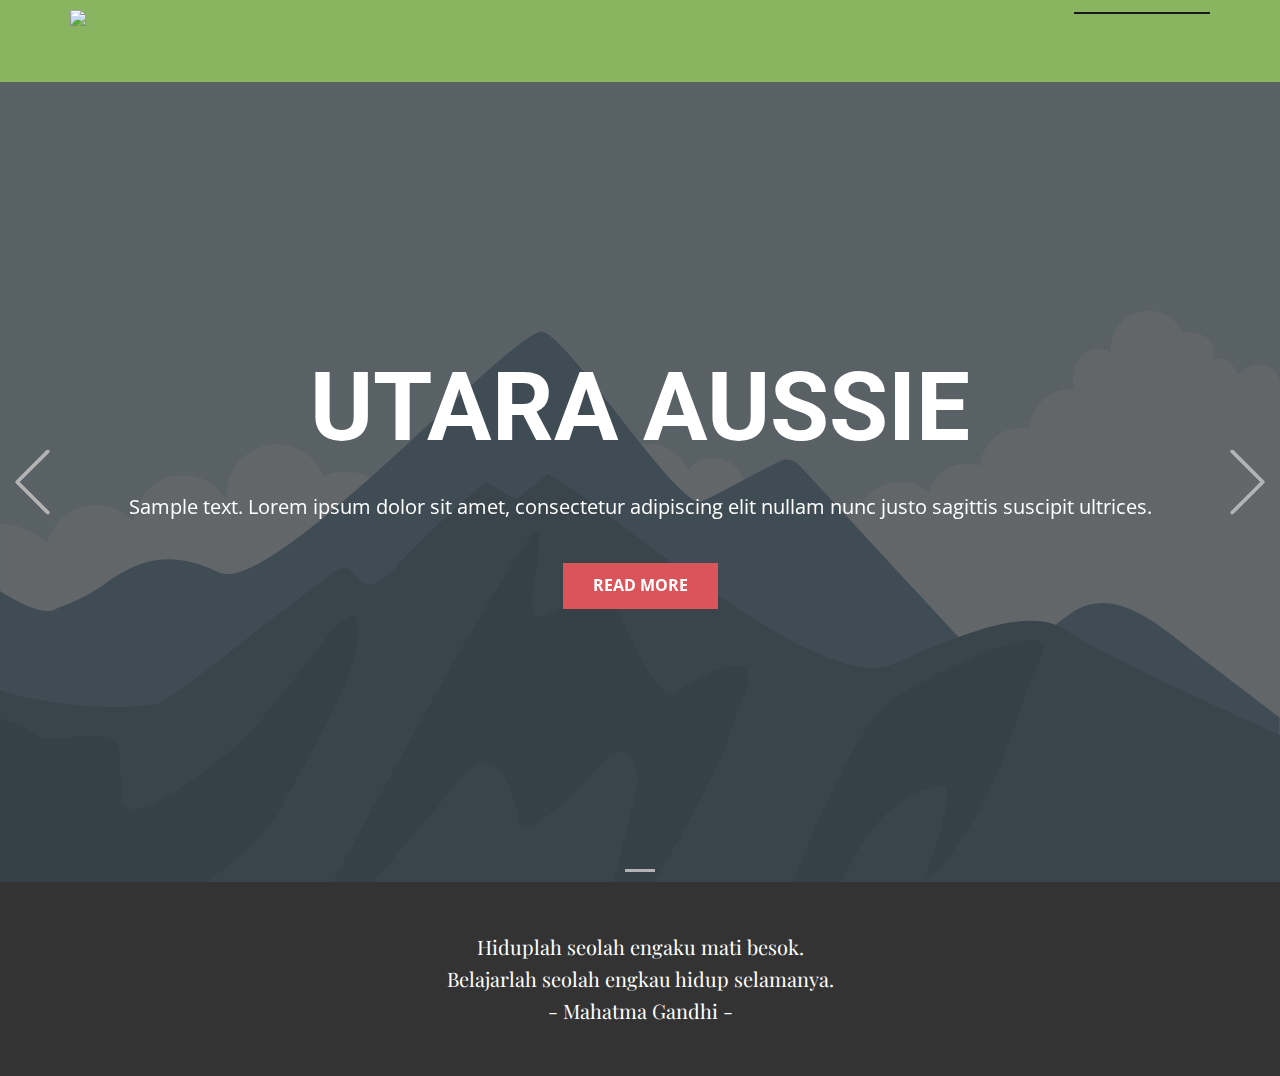
==== Refreshing-Site.html @ 966a4aa8 "commit" ====
<!DOCTYPE html>
<html style="font-size: 16px;">
  <head>
    <meta name="viewport" content="width=device-width, initial-scale=1.0">
    <meta charset="utf-8">
    <meta name="keywords" content="UTARA AUSSIE">
    <meta name="description" content="">
    <meta name="page_type" content="np-template-header-footer-from-plugin">
    <title>Refreshing Site</title>
    <link rel="stylesheet" href="nicepage.css" media="screen">
<link rel="stylesheet" href="Refreshing-Site.css" media="screen">
    <script class="u-script" type="text/javascript" src="jquery.js" defer=""></script>
    <script class="u-script" type="text/javascript" src="nicepage.js" defer=""></script>
    <meta name="generator" content="Nicepage 3.17.5, nicepage.com">
    <script type="text/javascript" src="//static.nicepage.com/shared/assets/jquery-1.9.1.min.js" defer="defer"></script>
    
    <link id="u-theme-google-font" rel="stylesheet" href="https://fonts.googleapis.com/css?family=Roboto:100,100i,300,300i,400,400i,500,500i,700,700i,900,900i|Open+Sans:300,300i,400,400i,600,600i,700,700i,800,800i">
    <link id="u-page-google-font" rel="stylesheet" href="https://fonts.googleapis.com/css?family=Playfair+Display:400,400i,500,500i,600,600i,700,700i,800,800i,900,900i">
    
    
    <script type="application/ld+json">{
		"@context": "http://schema.org",
		"@type": "Organization",
		"name": "WebSite456609",
		"logo": "images/2.png"
}</script>
    <meta property="og:title" content="Refreshing Site">
    <meta property="og:type" content="website">
    <meta name="theme-color" content="#478ac9">
  </head>
  <body class="u-body"><header class="u-clearfix u-custom-color-10 u-header u-header" id="sec-2949"><div class="u-clearfix u-sheet u-sheet-1">
        <a href="https://nicepage.com" class="u-image u-logo u-image-1" data-image-width="720" data-image-height="360">
          <img src="images/2.png" class="u-logo-image u-logo-image-1" data-image-width="125.5388">
        </a>
        <nav class="u-menu u-menu-dropdown u-offcanvas u-menu-1">
          <div class="menu-collapse" style="font-size: 1rem; letter-spacing: 0px; font-weight: 700; text-transform: uppercase;">
            <a class="u-button-style u-custom-active-border-color u-custom-border u-custom-border-color u-custom-borders u-custom-hover-border-color u-custom-left-right-menu-spacing u-custom-padding-bottom u-custom-text-active-color u-custom-text-color u-custom-text-hover-color u-custom-top-bottom-menu-spacing u-nav-link u-text-active-palette-1-base u-text-hover-palette-2-base" href="#">
              <svg><use xmlns:xlink="http://www.w3.org/1999/xlink" xlink:href="#menu-hamburger"></use></svg>
              <svg version="1.1" xmlns="http://www.w3.org/2000/svg" xmlns:xlink="http://www.w3.org/1999/xlink"><defs><symbol id="menu-hamburger" viewBox="0 0 16 16" style="width: 16px; height: 16px;"><rect y="1" width="16" height="2"></rect><rect y="7" width="16" height="2"></rect><rect y="13" width="16" height="2"></rect>
</symbol>
</defs></svg>
            </a>
          </div>
          <div class="u-custom-menu u-nav-container">
            <ul class="u-nav u-spacing-30 u-unstyled u-nav-1"><li class="u-nav-item"><a class="u-border-2 u-border-active-grey-90 u-border-hover-grey-50 u-border-no-left u-border-no-right u-border-no-top u-button-style u-nav-link u-text-active-grey-90 u-text-grey-90 u-text-hover-grey-90" href="Home.html" style="padding: 10px 0px;">Home</a>
</li><li class="u-nav-item"><a class="u-border-2 u-border-active-grey-90 u-border-hover-grey-50 u-border-no-left u-border-no-right u-border-no-top u-button-style u-nav-link u-text-active-grey-90 u-text-grey-90 u-text-hover-grey-90" href="Learn.html" style="padding: 10px 0px;">Learn</a>
</li><li class="u-nav-item"><a class="u-border-2 u-border-active-grey-90 u-border-hover-grey-50 u-border-no-left u-border-no-right u-border-no-top u-button-style u-nav-link u-text-active-grey-90 u-text-grey-90 u-text-hover-grey-90" href="Contact.html" style="padding: 10px 0px;">Contact</a>
</li><li class="u-nav-item"><a class="u-border-2 u-border-active-grey-90 u-border-hover-grey-50 u-border-no-left u-border-no-right u-border-no-top u-button-style u-nav-link u-text-active-grey-90 u-text-grey-90 u-text-hover-grey-90" href="Page-1.html" style="padding: 10px 0px;">Refreshing Site</a>
</li></ul>
          </div>
          <div class="u-custom-menu u-nav-container-collapse">
            <div class="u-black u-container-style u-inner-container-layout u-opacity u-opacity-95 u-sidenav">
              <div class="u-sidenav-overflow">
                <div class="u-menu-close"></div>
                <ul class="u-align-center u-nav u-popupmenu-items u-unstyled u-nav-2"><li class="u-nav-item"><a class="u-button-style u-nav-link" href="Home.html" style="padding: 10px 0px;">Home</a>
</li><li class="u-nav-item"><a class="u-button-style u-nav-link" href="Learn.html" style="padding: 10px 0px;">Learn</a>
</li><li class="u-nav-item"><a class="u-button-style u-nav-link" href="Contact.html" style="padding: 10px 0px;">Contact</a>
</li></ul>
              </div>
            </div>
            <div class="u-black u-menu-overlay u-opacity u-opacity-70"></div>
          </div>
        </nav>
      </div></header>
    <section id="carousel_1651" class="u-carousel u-slide u-block-15aa-1" data-u-ride="carousel" data-interval="5000">
      <ol class="u-absolute-hcenter u-carousel-indicators u-block-15aa-2">
        <li data-u-target="#carousel_1651" data-u-slide-to="0" class="u-active u-grey-30"></li>
      </ol>
      <div class="u-carousel-inner" role="listbox">
        <div class="u-active u-align-center u-carousel-item u-clearfix u-image u-shading u-section-1-1" src="" data-image-width="256" data-image-height="256">
          <div class="u-clearfix u-sheet u-valign-middle u-sheet-1">
            <h1 class="u-text u-text-default u-title u-text-1">UTARA AUSSIE</h1>
            <p class="u-large-text u-text u-text-default u-text-variant u-text-2">Sample text. Lorem ipsum dolor sit amet, consectetur adipiscing elit nullam nunc justo sagittis suscipit ultrices.</p>
            <a href="#" class="u-btn u-button-style u-palette-2-base u-btn-1">Read More</a>
          </div>
        </div>
      </div>
      <a class="u-absolute-vcenter u-carousel-control u-carousel-control-prev u-text-grey-30 u-block-15aa-3" href="#carousel_1651" role="button" data-u-slide="prev">
        <span aria-hidden="true">
          <svg viewBox="0 0 477.175 477.175"><path d="M145.188,238.575l215.5-215.5c5.3-5.3,5.3-13.8,0-19.1s-13.8-5.3-19.1,0l-225.1,225.1c-5.3,5.3-5.3,13.8,0,19.1l225.1,225
                    c2.6,2.6,6.1,4,9.5,4s6.9-1.3,9.5-4c5.3-5.3,5.3-13.8,0-19.1L145.188,238.575z"></path></svg>
        </span>
        <span class="sr-only">Previous</span>
      </a>
      <a class="u-absolute-vcenter u-carousel-control u-carousel-control-next u-text-grey-30 u-block-15aa-4" href="#carousel_1651" role="button" data-u-slide="next">
        <span aria-hidden="true">
          <svg viewBox="0 0 477.175 477.175"><path d="M360.731,229.075l-225.1-225.1c-5.3-5.3-13.8-5.3-19.1,0s-5.3,13.8,0,19.1l215.5,215.5l-215.5,215.5
                    c-5.3,5.3-5.3,13.8,0,19.1c2.6,2.6,6.1,4,9.5,4c3.4,0,6.9-1.3,9.5-4l225.1-225.1C365.931,242.875,365.931,234.275,360.731,229.075z"></path></svg>
        </span>
        <span class="sr-only">Next</span>
      </a>
    </section>
    
    
    <footer class="u-align-center u-clearfix u-footer u-grey-80 u-footer" id="sec-2a9c"><div class="u-clearfix u-sheet u-sheet-1">
        <p class="u-custom-font u-font-playfair-display u-small-text u-text u-text-variant u-text-1">Hiduplah seolah engaku mati besok.<br>Belajarlah seolah engkau hidup selamanya.<br>- Mahatma Gandhi - 
        </p>
      </div></footer>
  </body>
</html>
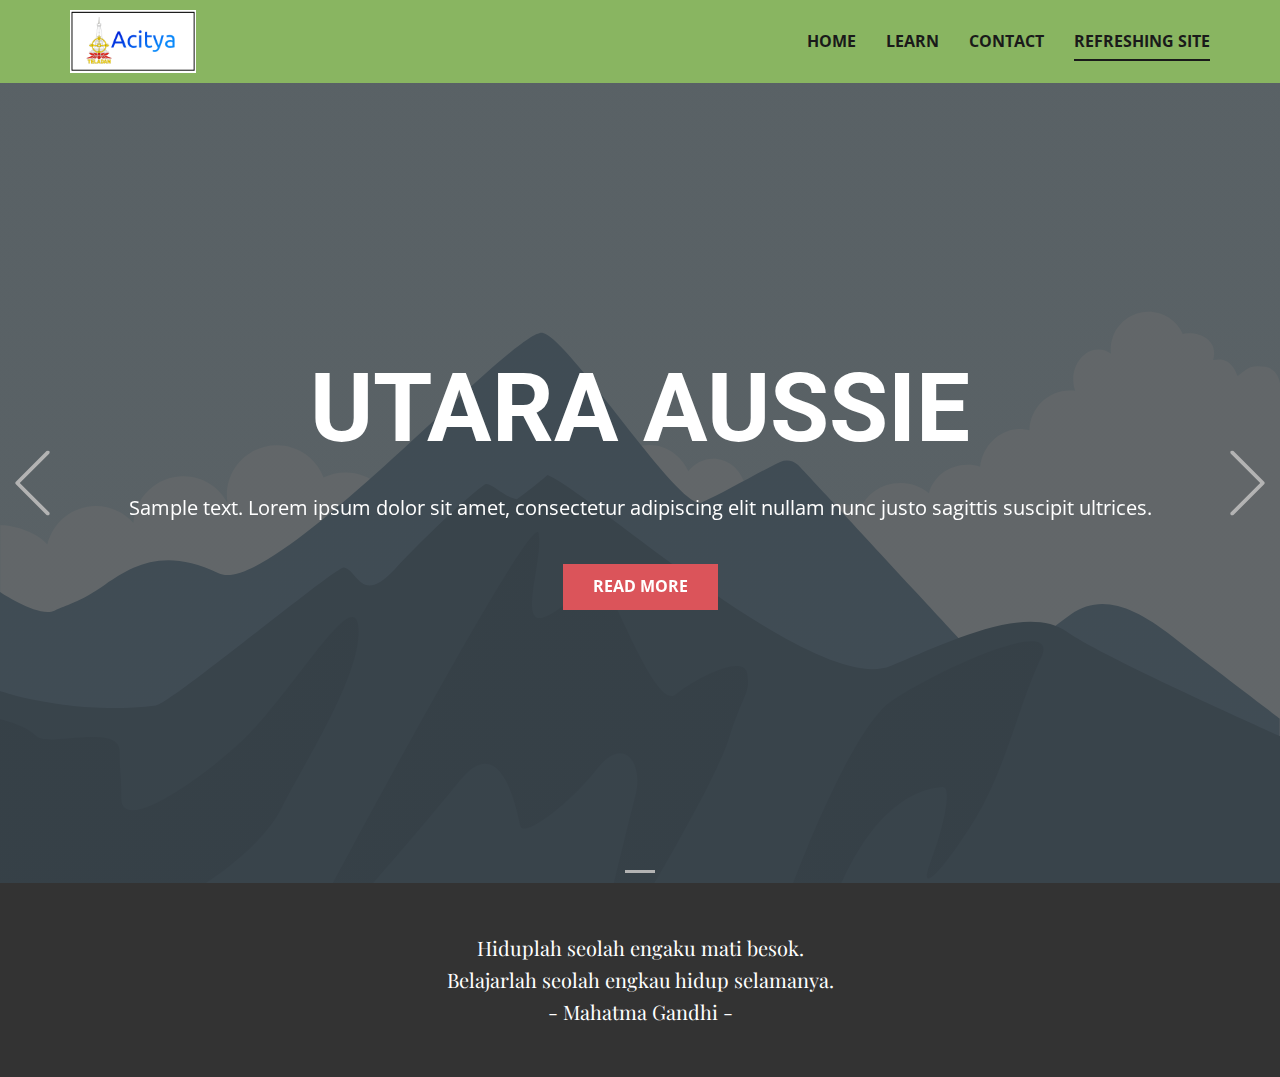
==== commit cb8d570e: "commit" ====
--- a/Refreshing-Site.html
+++ b/Refreshing-Site.html
@@ -12,7 +12,6 @@
     <script class="u-script" type="text/javascript" src="jquery.js" defer=""></script>
     <script class="u-script" type="text/javascript" src="nicepage.js" defer=""></script>
     <meta name="generator" content="Nicepage 3.17.5, nicepage.com">
-    <script type="text/javascript" src="//static.nicepage.com/shared/assets/jquery-1.9.1.min.js" defer="defer"></script>
     
     <link id="u-theme-google-font" rel="stylesheet" href="https://fonts.googleapis.com/css?family=Roboto:100,100i,300,300i,400,400i,500,500i,700,700i,900,900i|Open+Sans:300,300i,400,400i,600,600i,700,700i,800,800i">
     <link id="u-page-google-font" rel="stylesheet" href="https://fonts.googleapis.com/css?family=Playfair+Display:400,400i,500,500i,600,600i,700,700i,800,800i,900,900i">
